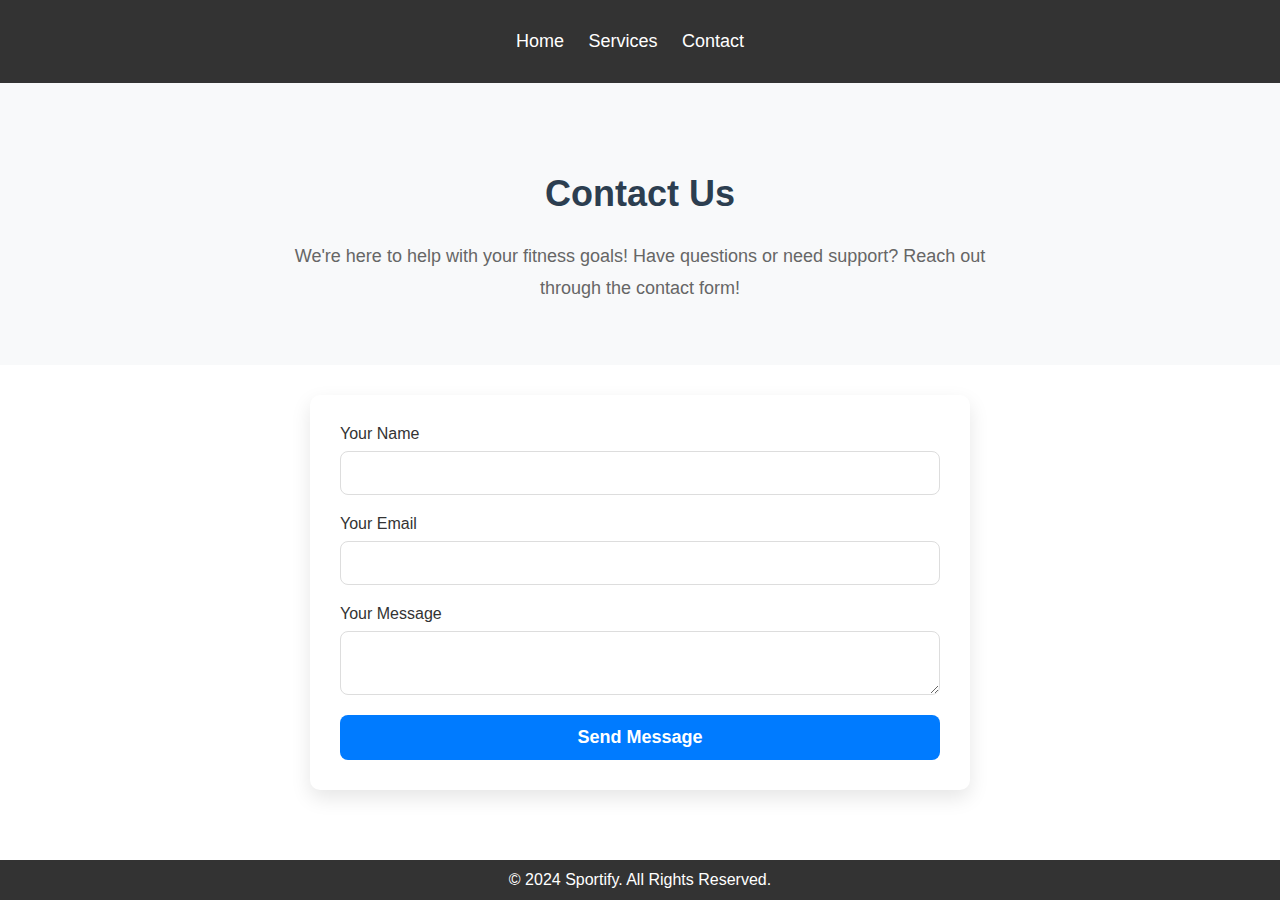
==== contact.html @ fe7e57a1 "first commit" ====
<!DOCTYPE html>
<html lang="en">
<head>
    <meta charset="UTF-8">
    <meta name="viewport" content="width=device-width, initial-scale=1.0">
    <title>Sportify - Contact</title>
    <link rel="stylesheet" href="styles.css">
</head>
<body>
    <!-- NAVIGATION -->
    <nav>
        <ul>
            <li><a href="index.html">Home</a></li>
            <li><a href="service.html">Services</a></li>
            <li><a href="contact.html">Contact</a></li>
        </ul>
    </nav>

   <!-- CONTACT SECTION -->
<section id="contact">
    <h2>Contact Us</h2>
    <div class="group">
        <div class="text">
            We're here to help with your fitness goals! Have questions or need support? Reach out through the contact form!
        </div>
    </div>
</section>

        <form id="contact-form">
            <label for="name">Your Name</label>
            <input type="text" id="name" required>

            <label for="email">Your Email</label>
            <input type="email" id="email" required>

            <label for="message">Your Message</label>
            <textarea id="message" required></textarea>

            <button type="submit">Send Message</button>
        </form>
    </section>

    <!-- FOOTER -->
    <footer>
        <p>&copy; 2024 Sportify. All Rights Reserved.</p>
    </footer>

    <script src="script.js"></script>
</body>
</html>
---- styles.css ----
/* General Styles */
body {
  font-family: 'Arial', sans-serif;
  margin: 0;
  padding: 0;
  box-sizing: border-box;
}

nav {
  background-color: #333;
  padding: 15px;
  text-align: center;
}

nav ul {
  list-style-type: none;
  padding: 0;
}

nav ul li {
  display: inline;
  margin-right: 20px;
}

nav ul li a {
  color: white;
  text-decoration: none;
  font-size: 18px;
}

/* Hero Section with Background Image */
#hero {
  background-image: url('back.jpg'); /* Place your image URL here */
  background-size: cover; /* Ensures the image covers the entire section */
  background-position: center center; /* Centers the image */
  height: 60vh; /* Set the height of the section */
  color: white; /* Text color */
  text-align: center; /* Center the text */
  display: flex;
  justify-content: center;
  align-items: center;
}

#hero h1 {
  font-size: 3em; /* Font size for the heading */
}


/* ABOUT SECTION */
#about {
  padding: 60px;
  background-color: #f9f9f9; /* Light background for a modern look */
  text-align: center;
  font-family: 'Roboto', sans-serif; /* Professional typography */
}

#about h2 {
  font-size: 2.8em;
  margin-bottom: 30px;
  font-weight: bold;
  color: #2c3e50;
  text-transform: uppercase;
  letter-spacing: 1px;
}

/* ABOUT CONTENT */
.about-content {
  margin: 0 auto;
  padding: 40px;
  max-width: 800px; /* Limit the width of the content */
  background-color: #fff;
  border: 1px solid #ddd;
  border-radius: 15px; /* Rounded corners */
  box-shadow: 0 4px 10px rgba(0, 0, 0, 0.1); /* Subtle shadow */
  transition: transform 0.3s, box-shadow 0.3s;
  text-align: left; /* Align content to the left */
}

.about-content:hover {
  transform: translateY(-10px); /* Slight lift on hover */
  box-shadow: 0 8px 20px rgba(0, 0, 0, 0.2); /* Enhance shadow on hover */
}

/* IMAGE INSIDE ABOUT SECTION */
.about-content img {
  float: left; /* Align image to the left */
  margin-right: 20px;
  border-radius: 10px;
  width: 150px;
  height: auto;
  border: 3px solid #007BFF;
}

/* TEXT STYLING */
.about-content h3 {
  font-size: 1.8em;
  font-weight: 600;
  color: #333;
  margin-top: 0;
}

.about-content p {
  font-size: 1.1em;
  color: #666;
  line-height: 1.8;
}
/* ABOUT CONTENT */
.about-content {
  margin: 0 auto;
  padding: 40px;
  max-width: 800px; /* Limit the width of the content */
  background-color: #fff;
  border: 1px solid #ddd;
  border-radius: 15px; /* Rounded corners */
  box-shadow: 0 4px 10px rgba(0, 0, 0, 0.1); /* Subtle shadow */
  transition: transform 0.3s, box-shadow 0.3s;
  text-align: left; /* Align content to the left */
}

.about-content:hover {
  transform: translateY(-10px); /* Slight lift on hover */
  box-shadow: 0 8px 20px rgba(0, 0, 0, 0.2); /* Enhance shadow on hover */
}

/* IMAGE INSIDE ABOUT SECTION */
.about-content img {
  float: left; /* Align image to the left */
  margin-right: 20px;
  border-radius: 10px;
  width: 150px;
  height: auto;
  border: 3px solid #007BFF;
}

/* TEXT STYLING */
.about-content h3 {
  font-size: 1.8em;
  font-weight: 600;
  color: #333;
  margin-top: 0;
}

.about-content p {
  font-size: 1.1em;
  color: #666;
  line-height: 1.8;
}

/* SOCIAL LINKS SECTION (RIGHT) */
.right {
  margin-top: 20px; /* Add space between the About section and the social links */
  display: flex;
  justify-content: space-around; /* Distribute space evenly between items */
  align-items: center; /* Vertically align items */
}

.right a {
  display: flex;
  align-items: center;
  padding: 10px;
  background-color: #f4f4f4;
  border-radius: 8px;
  text-decoration: none;
  color: #333;
  font-size: 1.1em;
  transition: background-color 0.3s, transform 0.3s;
  margin: 0 10px; /* Add horizontal space between items */
}

.right a:hover {
  background-color: #007BFF;
  color: #fff;
  transform: translateY(-5px); /* Slight move up on hover */
}

/* ICONS */
.right i {
  margin-right: 10px;
  font-size: 1.4em;
}

/* RESPONSIVE DESIGN: Adapt to smaller screens */
@media (max-width: 768px) {
  .right {
    flex-direction: column; /* Stack links vertically on smaller screens */
    align-items: center;
  }

  .right a {
    margin: 10px 0; /* Vertical margin between links */
  }
}


/* Services Section */
#services {
  padding: 50px;
  background-color: #f1f1f1; /* Lighter background */
  text-align: center;
}

.container {
  display: flex; /* Use Flexbox */
  justify-content: center; /* Center items horizontally */
  gap: 20px; /* Add spacing between items */
  flex-wrap: wrap; /* Allow wrapping on smaller screens */
}

.service-item {
  padding: 30px;
  background-color: #fff;
  border: 1px solid #ddd;
  border-radius: 15px; /* Rounded corners */
  box-shadow: 0 4px 10px rgba(0, 0, 0, 0.1); /* Subtle shadow */
  transition: transform 0.3s, box-shadow 0.3s, background-color 0.3s;
  max-width: 300px; /* Limit width for a compact layout */
  text-align: center; /* Ensure text alignment */
}

.service-item:hover {
  transform: translateY(-12px); /* Lift on hover */
  box-shadow: 0 8px 20px rgba(0, 0, 0, 0.2); /* Deeper shadow */
  background-color: #f7f7f7;
}

.service-item i {
  color: #000; /* Icon color */
  margin-bottom: 15px;
}

.service-item h3 {
  font-size: 1.9em;
  font-weight: bold;
  color: #333;
  margin-bottom: 15px;
  font-family: 'Roboto', sans-serif;
}

.service-item p {
  font-size: 1.1em;
  color: #666;
  line-height: 1.6;
  font-family: 'Open Sans', sans-serif;
}

/* Responsive adjustments */
@media (max-width: 768px) {
  .container {
    flex-direction: column; /* Stack items vertically on smaller screens */
    gap: 30px;
  }

  .service-item {
    max-width: 90%; /* Allow items to take more space */
  }
}






/* CONTACT SECTION */
#contact {
  padding: 60px;
  background-color: #f8f9fa; /* Slightly lighter for a clean look */
  text-align: center;
}

#contact h2 {
  font-size: 36px;
  font-weight: 700;
  margin-bottom: 25px;
  color: #2c3e50; /* A deeper color for contrast */
  font-family: 'Roboto', sans-serif; /* Modern font style */
}

#contact .group {
  display: flex;
  justify-content: center;
  align-items: center;
  margin-top: 20px;
}

#contact .group .text {
  font-size: 18px;
  font-weight: 400;
  color: #666;
  max-width: 750px;
  line-height: 1.8;
  font-family: 'Open Sans', sans-serif;
}

/* FORM STYLING */
form {
  max-width: 600px;
  margin: 30px auto 0;
  display: flex;
  flex-direction: column;
  background: #fff;
  padding: 30px;
  border-radius: 10px; /* Rounded corners */
  box-shadow: 0 8px 20px rgba(0, 0, 0, 0.1); /* Subtle shadow */
}

form label {
  margin-bottom: 8px;
  font-weight: 500;
  color: #333;
  font-size: 16px;
}

form input, 
form textarea {
  padding: 12px;
  margin-bottom: 20px;
  border-radius: 8px; /* Rounded input fields */
  border: 1px solid #ddd;
  font-size: 16px;
  transition: border-color 0.3s;
}

form input:focus, 
form textarea:focus {
  border-color: #007BFF;
  outline: none; /* Remove default outline */
  box-shadow: 0 0 5px rgba(0, 123, 255, 0.5); /* Highlighted focus effect */
}

form button {
  padding: 12px 20px;
  background-color: #007BFF;
  color: #fff;
  border: none;
  border-radius: 8px;
  font-size: 18px;
  font-weight: 600;
  cursor: pointer;
  transition: background-color 0.3s, transform 0.2s;
}

form button:hover {
  background-color: #0056b3;
  transform: translateY(-2px); /* Subtle lift effect */
}

form button:active {
  transform: translateY(0); /* Return to the default position */
}

/* RESPONSIVE DESIGN */
@media (max-width: 768px) {
  form {
    padding: 20px;
  }

  #contact h2 {
    font-size: 28px;
  }

  #contact .group .text {
    font-size: 16px;
  }
}


/* General Styles */
html, body {
  height: 100%; /* Ensures full height for the page */
  margin: 0;
  padding: 0;
  box-sizing: border-box;
}

/* General Styles */
html, body {
  height: 100%; /* Ensures full height for the page */
  margin: 0;
  padding: 0;
  box-sizing: border-box;
}

/* Footer Styles */
footer {
  background-color: #333;  /* Dark background color */
  color: white;             /* White text color */
  height: 40px;             /* Height of the footer (adjust as needed) */
  text-align: center;       /* Center text horizontally */
  position: fixed;
  bottom: 0;
  width: 100%;              /* Full width */
  left: 0;
  display: flex;
  justify-content: center;  /* Centers content horizontally */
  align-items: center;      /* Centers content vertically */
}

/* Add padding to the body content so it's not hidden behind the footer */
body {
  padding-bottom: 40px; /* Adjust this value to match t


/* Add padding to the body content so it's not hidden behind the footer */
body {
  padding-bottom: 60px; /* Adjust based on the footer's height */
}
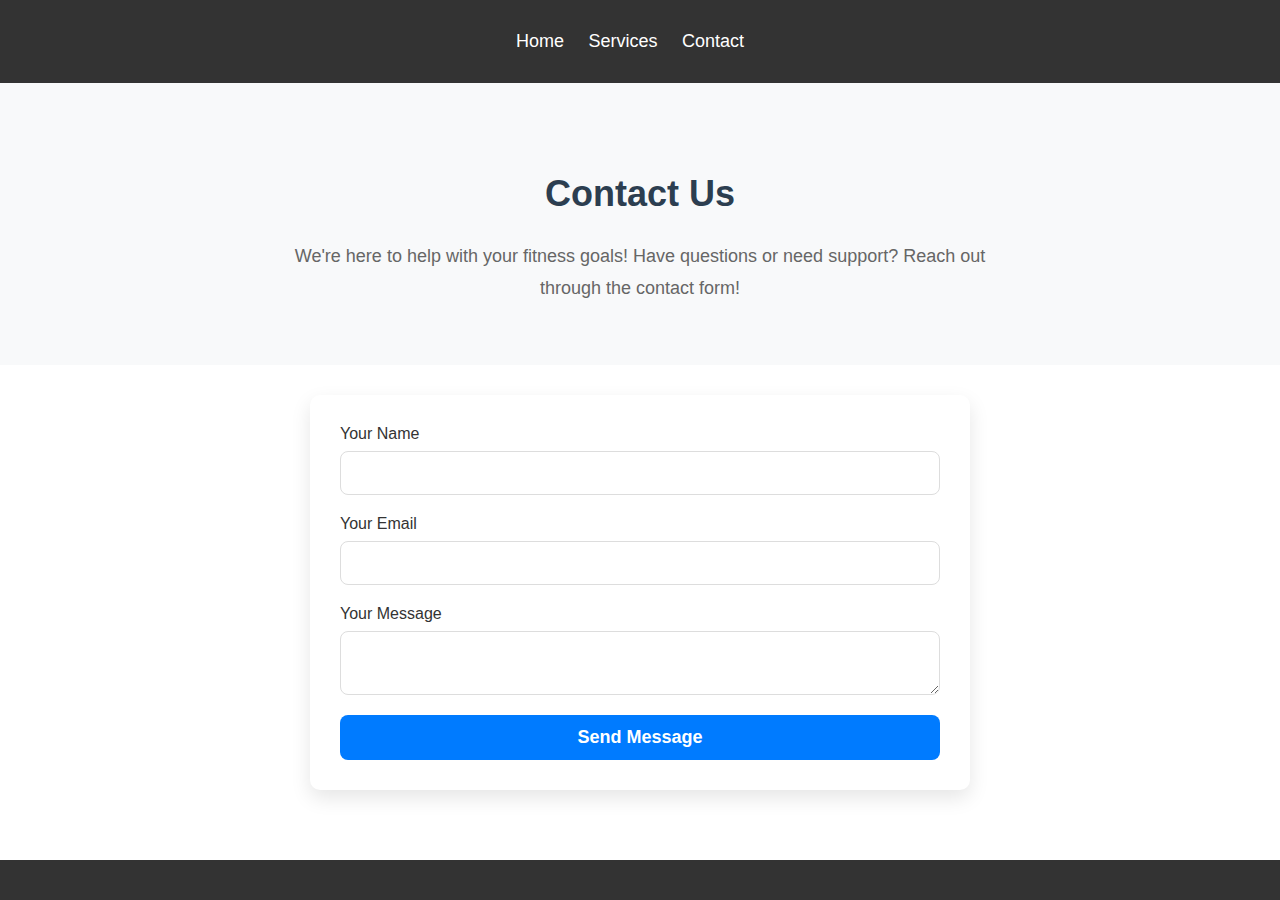
==== commit 601bf66b: "changed footer" ====
--- a/contact.html
+++ b/contact.html
@@ -3,7 +3,7 @@
 <head>
     <meta charset="UTF-8">
     <meta name="viewport" content="width=device-width, initial-scale=1.0">
-    <title>Sportify - Contact</title>
+    <title> Contact</title>
     <link rel="stylesheet" href="styles.css">
 </head>
 <body>
@@ -42,7 +42,7 @@
 
     <!-- FOOTER -->
     <footer>
-        <p>&copy; 2024 Sportify. All Rights Reserved.</p>
+        <p></p>
     </footer>
 
     <script src="script.js"></script>
--- a/styles.css
+++ b/styles.css
@@ -44,7 +44,6 @@
 #hero h1 {
   font-size: 3em; /* Font size for the heading */
 }
-
 
 /* ABOUT SECTION */
 #about {
@@ -104,47 +103,6 @@
   color: #666;
   line-height: 1.8;
 }
-/* ABOUT CONTENT */
-.about-content {
-  margin: 0 auto;
-  padding: 40px;
-  max-width: 800px; /* Limit the width of the content */
-  background-color: #fff;
-  border: 1px solid #ddd;
-  border-radius: 15px; /* Rounded corners */
-  box-shadow: 0 4px 10px rgba(0, 0, 0, 0.1); /* Subtle shadow */
-  transition: transform 0.3s, box-shadow 0.3s;
-  text-align: left; /* Align content to the left */
-}
-
-.about-content:hover {
-  transform: translateY(-10px); /* Slight lift on hover */
-  box-shadow: 0 8px 20px rgba(0, 0, 0, 0.2); /* Enhance shadow on hover */
-}
-
-/* IMAGE INSIDE ABOUT SECTION */
-.about-content img {
-  float: left; /* Align image to the left */
-  margin-right: 20px;
-  border-radius: 10px;
-  width: 150px;
-  height: auto;
-  border: 3px solid #007BFF;
-}
-
-/* TEXT STYLING */
-.about-content h3 {
-  font-size: 1.8em;
-  font-weight: 600;
-  color: #333;
-  margin-top: 0;
-}
-
-.about-content p {
-  font-size: 1.1em;
-  color: #666;
-  line-height: 1.8;
-}
 
 /* SOCIAL LINKS SECTION (RIGHT) */
 .right {
@@ -181,6 +139,36 @@
 
 /* RESPONSIVE DESIGN: Adapt to smaller screens */
 @media (max-width: 768px) {
+  nav ul li {
+    display: block; /* Stack the navigation links vertically on smaller screens */
+    margin-bottom: 10px;
+  }
+
+  #hero h1 {
+    font-size: 2em; /* Adjust hero text size on mobile */
+  }
+
+  #about {
+    padding: 30px 20px; /* Reduce padding for mobile */
+  }
+
+  #about h2 {
+    font-size: 2em; /* Reduce font size for mobile */
+  }
+
+  .about-content {
+    padding: 20px; /* Reduce padding inside the content */
+    max-width: 100%; /* Allow content to use full width */
+  }
+
+  .about-content img {
+    float: none; /* Stack the image above the text */
+    display: block;
+    margin: 0 auto 20px; /* Center the image and add spacing below */
+    width: 100%; /* Make image responsive */
+    max-width: 150px; /* Limit image size */
+  }
+
   .right {
     flex-direction: column; /* Stack links vertically on smaller screens */
     align-items: center;
@@ -188,6 +176,25 @@
 
   .right a {
     margin: 10px 0; /* Vertical margin between links */
+  }
+}
+
+@media (max-width: 480px) {
+  #hero {
+    height: 50vh; /* Decrease the height of the hero section for small screens */
+  }
+
+  nav ul li {
+    font-size: 16px; /* Adjust font size for mobile */
+  }
+
+  .right a {
+    font-size: 1em; /* Decrease font size of social links */
+    padding: 8px; /* Adjust padding for mobile */
+  }
+
+  .right i {
+    font-size: 1.2em; /* Adjust icon size for mobile */
   }
 }
 
@@ -398,10 +405,11 @@
 /* Add padding to the body content so it's not hidden behind the footer */
 body {
   padding-bottom: 40px; /* Adjust this value to match t
-
+}
 
 /* Add padding to the body content so it's not hidden behind the footer */
 body {
   padding-bottom: 60px; /* Adjust based on the footer's height */
 }
 
+}